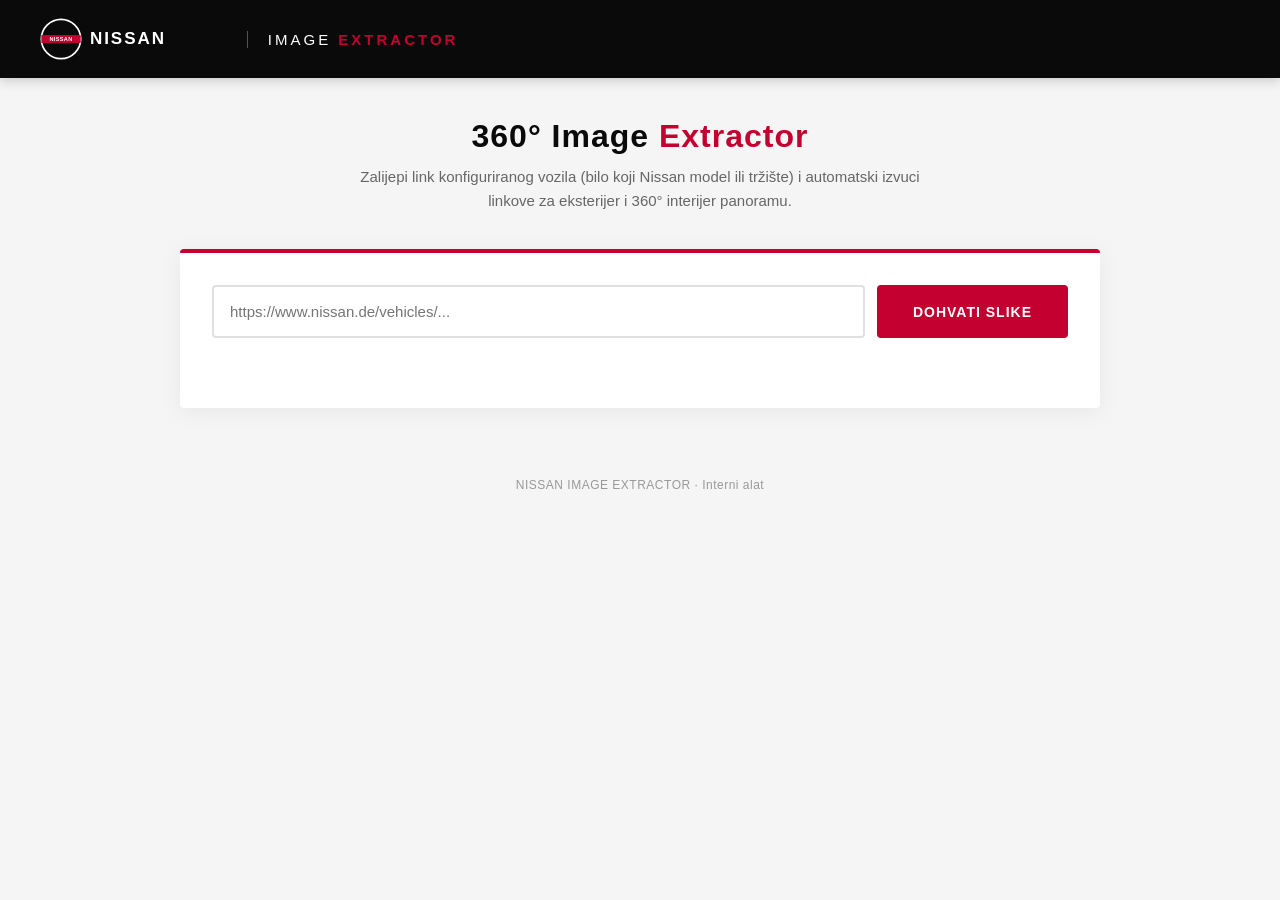
==== frontend/index.html @ ac9a98be "Update index.html" ====
<!DOCTYPE html>
<html lang="hr">
<head>
  <meta charset="UTF-8">
  <meta name="viewport" content="width=device-width, initial-scale=1.0">
  <title>Nissan Image Extractor</title>
  <style>
    :root {
      --nissan-red: #c3002f;
      --nissan-red-dark: #a00026;
      --nissan-black: #0a0a0a;
      --nissan-gray: #1a1a1a;
      --light-gray: #f5f5f5;
      --border-gray: #e0e0e0;
    }

    * {
      box-sizing: border-box;
      margin: 0;
      padding: 0;
      font-family: 'Helvetica Neue', Arial, sans-serif;
    }

    body {
      background: var(--light-gray);
      color: var(--nissan-black);
      min-height: 100vh;
    }

    /* HEADER */
    .header {
      background: var(--nissan-black);
      padding: 18px 40px;
      display: flex;
      align-items: center;
      justify-content: space-between;
      box-shadow: 0 2px 12px rgba(0, 0, 0, 0.2);
    }

    .header-left {
      display: flex;
      align-items: center;
      gap: 20px;
    }

    .logo {
      height: 42px;
      width: auto;
    }

    .header-title {
      color: #fff;
      font-size: 15px;
      font-weight: 300;
      letter-spacing: 3px;
      text-transform: uppercase;
      border-left: 1px solid rgba(255, 255, 255, 0.3);
      padding-left: 20px;
    }

    .header-title span {
      color: var(--nissan-red);
      font-weight: 600;
    }

    /* MAIN */
    .main {
      max-width: 960px;
      margin: 40px auto;
      padding: 0 20px;
    }

    .hero {
      text-align: center;
      margin-bottom: 36px;
    }

    .hero h1 {
      font-size: 32px;
      font-weight: 700;
      letter-spacing: 1px;
      margin-bottom: 10px;
    }

    .hero h1 .accent {
      color: var(--nissan-red);
    }

    .hero p {
      color: #666;
      font-size: 15px;
      max-width: 600px;
      margin: 0 auto;
      line-height: 1.6;
    }

    /* INPUT CARD */
    .card {
      background: #fff;
      border-radius: 4px;
      padding: 32px;
      box-shadow: 0 4px 24px rgba(0, 0, 0, 0.06);
      border-top: 4px solid var(--nissan-red);
    }

    .input-row {
      display: flex;
      gap: 12px;
      flex-wrap: wrap;
    }

    input {
      flex: 1;
      min-width: 260px;
      padding: 16px;
      font-size: 15px;
      border: 2px solid var(--border-gray);
      border-radius: 4px;
      transition: border-color 0.2s;
    }

    input:focus {
      outline: none;
      border-color: var(--nissan-red);
    }

    .btn {
      background: var(--nissan-red);
      color: #fff;
      border: none;
      padding: 16px 36px;
      font-size: 14px;
      font-weight: 600;
      letter-spacing: 1px;
      text-transform: uppercase;
      border-radius: 4px;
      cursor: pointer;
      transition: background 0.2s;
      white-space: nowrap;
    }

    .btn:hover {
      background: var(--nissan-red-dark);
    }

    .btn:disabled {
      background: #999;
      cursor: not-allowed;
    }

    .status {
      margin-top: 18px;
      font-size: 14px;
      color: #666;
      min-height: 20px;
    }

    .status.error {
      color: var(--nissan-red);
      font-weight: 600;
    }

    .status.success {
      color: #2e7d32;
      font-weight: 600;
    }

    .spinner {
      display: inline-block;
      width: 14px;
      height: 14px;
      border: 2px solid #ddd;
      border-top-color: var(--nissan-red);
      border-radius: 50%;
      animation: spin 0.8s linear infinite;
      margin-right: 8px;
      vertical-align: middle;
    }

    @keyframes spin {
      to { transform: rotate(360deg); }
    }

    /* RESULTS */
    .results {
      margin-top: 32px;
    }

    .section {
      background: #fff;
      border-radius: 4px;
      margin-bottom: 20px;
      overflow: hidden;
      box-shadow: 0 2px 12px rgba(0, 0, 0, 0.05);
    }

    .section-header {
      background: var(--nissan-gray);
      color: #fff;
      padding: 16px 20px;
      display: flex;
      align-items: center;
      justify-content: space-between;
    }

    .section-header h3 {
      font-size: 15px;
      font-weight: 600;
      letter-spacing: 0.5px;
      display: flex;
      align-items: center;
      gap: 10px;
    }

    .badge {
      background: var(--nissan-red);
      color: #fff;
      font-size: 12px;
      padding: 3px 10px;
      border-radius: 12px;
      font-weight: 700;
    }

    .copy-all {
      background: rgba(255, 255, 255, 0.15);
      color: #fff;
      border: 1px solid rgba(255, 255, 255, 0.3);
      padding: 8px 16px;
      font-size: 12px;
      border-radius: 4px;
      cursor: pointer;
      font-weight: 600;
      transition: background 0.2s;
    }

    .copy-all:hover {
      background: rgba(255, 255, 255, 0.25);
    }

    .section-body {
      padding: 8px 20px 20px;
    }

    .img-item {
      display: flex;
      align-items: center;
      justify-content: space-between;
      padding: 14px 0;
      border-bottom: 1px solid var(--border-gray);
      gap: 12px;
    }

    .img-item:last-child {
      border-bottom: none;
    }

    .img-link {
      color: #0066cc;
      text-decoration: none;
      font-size: 13px;
      word-break: break-all;
      flex: 1;
      font-family: 'Courier New', monospace;
    }

    .img-link:hover {
      text-decoration: underline;
    }

    .btn-group {
      display: flex;
      gap: 8px;
      flex-shrink: 0;
    }

    .mini-btn {
      background: var(--nissan-black);
      color: #fff;
      border: none;
      padding: 8px 16px;
      font-size: 12px;
      border-radius: 4px;
      cursor: pointer;
      font-weight: 600;
      transition: background 0.2s;
      white-space: nowrap;
    }

    .mini-btn:hover {
      background: var(--nissan-red);
    }

    .empty {
      color: #999;
      font-style: italic;
      padding: 16px 0;
      font-size: 14px;
    }

    /* FOOTER */
    .footer {
      text-align: center;
      padding: 30px 20px;
      color: #999;
      font-size: 12px;
      letter-spacing: 0.5px;
    }

    @media (max-width: 600px) {
      .header { padding: 14px 20px; }
      .header-title { font-size: 12px; letter-spacing: 1px; padding-left: 12px; }
      .hero h1 { font-size: 24px; }
      .img-item { flex-direction: column; align-items: stretch; }
      .btn-group { justify-content: flex-end; }
    }
  </style>
</head>
<body>
  <!-- HEADER -->
  <header class="header">
    <div class="header-left">
      <svg class="logo" viewBox="0 0 240 64" xmlns="http://www.w3.org/2000/svg">
        <!-- Nissan krug -->
        <circle cx="32" cy="32" r="30" fill="none" stroke="#ffffff" stroke-width="2.5"/>
        <!-- Horizontalna traka kroz krug -->
        <rect x="2" y="26" width="60" height="12" fill="#c3002f"/>
        <text x="32" y="35" font-size="8.5" fill="#ffffff" text-anchor="middle"
          font-weight="700" font-family="Arial, sans-serif" letter-spacing="0.5">NISSAN</text>
        <!-- Tekst pored -->
        <text x="76" y="40" font-size="26" fill="#ffffff" font-weight="700"
          letter-spacing="3" font-family="Arial, sans-serif">NISSAN</text>
      </svg>
      >
      <span class="header-title">Image <span>Extractor</span></span>
    </div>
  </header>

  <!-- MAIN -->
  <div class="main">
    <div class="hero">
      <h1>360° Image <span class="accent">Extractor</span></h1>
      <p>
        Zalijepi link konfiguriranog vozila (bilo koji Nissan model ili tržište)
        i automatski izvuci linkove za eksterijer i 360° interijer panoramu.
      </p>
    </div>

    <div class="card">
      <div class="input-row">
        <input
          id="urlInput"
          type="text"
          placeholder="https://www.nissan.de/vehicles/..."
        >
        <button class="btn" id="scrapeBtn" onclick="scrape()">Dohvati slike</button>
      </div>
      <div class="status" id="status"></div>
    </div>

    <div class="results" id="results"></div>
  </div>

  <!-- FOOTER -->
  <footer class="footer">
    NISSAN IMAGE EXTRACTOR &middot; Interni alat
  </footer>

  <script>
    async function scrape() {
      const url = document.getElementById('urlInput').value.trim();
      const btn = document.getElementById('scrapeBtn');
      const status = document.getElementById('status');
      const results = document.getElementById('results');

      if (!url) {
        status.className = 'status error';
        status.textContent = '⚠️ Molim unesi link!';
        return;
      }

      btn.disabled = true;
      status.className = 'status';
      status.innerHTML = '<span class="spinner"></span> Učitavam stranicu i tražim slike... (20-40s)';
      results.innerHTML = '';

      try {
        const res = await fetch('/scrape', {
          method: 'POST',
          headers: { 'Content-Type': 'application/json' },
          body: JSON.stringify({ url })
        });

        const text = await res.text();
        if (!text) {
          throw new Error('Server nije vratio odgovor (moguć restart zbog memorije). Pokušaj ponovno za nekoliko sekundi.');
        }

        let json;
        try {
          json = JSON.parse(text);
        } catch (parseErr) {
          throw new Error('Neispravan odgovor servera. Pokušaj ponovno.');
        }

        if (!json.success) {
          throw new Error(json.error || 'Nepoznata greška na serveru.');
        }

        render(json.data);
        status.className = 'status success';
        status.textContent = '✅ Pronađeno ukupno ' + json.data.total + ' izvornih slika.';
      } catch (e) {
        status.className = 'status error';
        status.textContent = '❌ Greška: ' + e.message;
      } finally {
        btn.disabled = false;
      }
    }

    function render(data) {
      const results = document.getElementById('results');
      results.innerHTML = '';
      renderSection('🚙 Eksterijer 360°', data.exterior_360);
      renderSection('🛋️ Interijer (360° Panorama)', data.interior_pannellum);
      renderSection('🖼️ Ostale slike', data.other_images);

      const noMain =
        (!data.exterior_360 || data.exterior_360.length === 0) &&
        (!data.interior_pannellum || data.interior_pannellum.length === 0);

      if (noMain) {
        const div = document.createElement('div');
        div.className = 'section';
        div.innerHTML =
          '<div class="section-body"><p class="empty">' +
          'Nisu pronađene glavne slike vozila. Provjeri link ili pokušaj ponovno.' +
          '</p></div>';
        results.appendChild(div);
      }
    }

    function renderSection(title, links) {
      const results = document.getElementById('results');
      const count = links ? links.length : 0;

      const section = document.createElement('div');
      section.className = 'section';

      const header = document.createElement('div');
      header.className = 'section-header';
      header.innerHTML =
        '<h3>' + title + ' <span class="badge">' + count + '</span></h3>';

      if (count > 0) {
        const copyAllBtn = document.createElement('button');
        copyAllBtn.className = 'copy-all';
        copyAllBtn.textContent = '📋 Kopiraj sve';
        copyAllBtn.onclick = function () { copyAll(links); };
        header.appendChild(copyAllBtn);
      }

      section.appendChild(header);

      const body = document.createElement('div');
      body.className = 'section-body';

      if (count === 0) {
        body.innerHTML = '<p class="empty">Nema rezultata u ovoj kategoriji.</p>';
        section.appendChild(body);
        results.appendChild(section);
        return;
      }

      links.forEach(function (link) {
        const item = document.createElement('div');
        item.className = 'img-item';

        const a = document.createElement('a');
        a.href = link;
        a.target = '_blank';
        a.className = 'img-link';
        a.textContent = link;

        const group = document.createElement('div');
        group.className = 'btn-group';

        const copyBtn = document.createElement('button');
        copyBtn.className = 'mini-btn';
        copyBtn.textContent = 'Kopiraj';
        copyBtn.onclick = function () { copyOne(link, copyBtn); };

        const openBtn = document.createElement('button');
        openBtn.className = 'mini-btn';
        openBtn.textContent = 'Otvori';
        openBtn.onclick = function () { window.open(link, '_blank'); };

        group.appendChild(copyBtn);
        group.appendChild(openBtn);

        item.appendChild(a);
        item.appendChild(group);
        body.appendChild(item);
      });

      section.appendChild(body);
      results.appendChild(section);
    }

    function copyOne(text, btn) {
      navigator.clipboard.writeText(text).then(function () {
        const original = btn.textContent;
        btn.textContent = '✓ Kopirano';
        setTimeout(function () { btn.textContent = original; }, 1500);
      });
    }

    function copyAll(arr) {
      navigator.clipboard.writeText(arr.join('\n')).then(function () {
        alert('Kopirano ' + arr.length + ' linkova!');
      });
    }

    document.getElementById('urlInput').addEventListener('keypress', function (e) {
      if (e.key === 'Enter') { scrape(); }
    });
  </script>
</body>
</html>
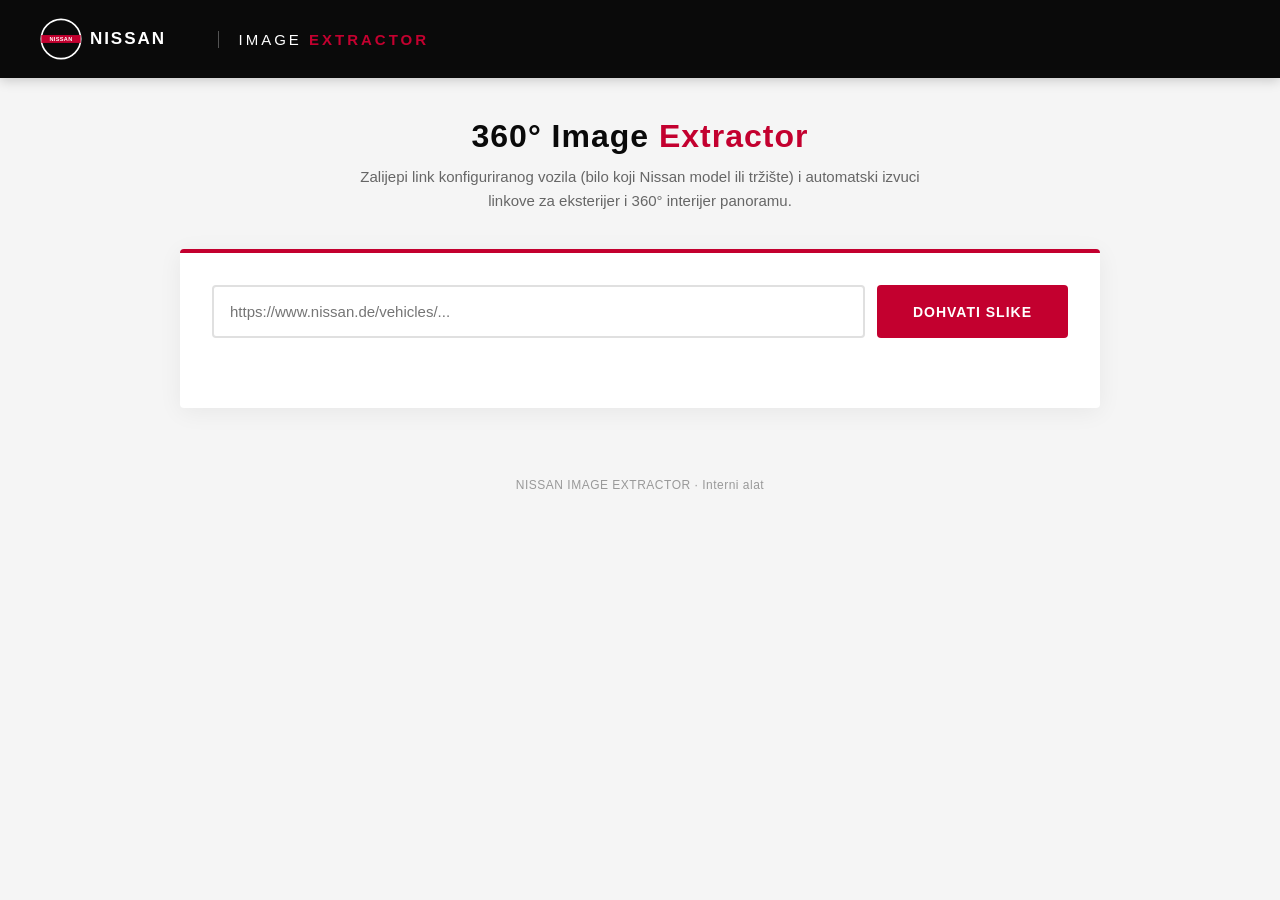
==== commit ee747dcc: "Update index.html" ====
--- a/frontend/index.html
+++ b/frontend/index.html
@@ -13,345 +13,84 @@
       --light-gray: #f5f5f5;
       --border-gray: #e0e0e0;
     }
-
-    * {
-      box-sizing: border-box;
-      margin: 0;
-      padding: 0;
-      font-family: 'Helvetica Neue', Arial, sans-serif;
-    }
-
-    body {
-      background: var(--light-gray);
-      color: var(--nissan-black);
-      min-height: 100vh;
-    }
-
-    /* HEADER */
-    .header {
-      background: var(--nissan-black);
-      padding: 18px 40px;
-      display: flex;
-      align-items: center;
-      justify-content: space-between;
-      box-shadow: 0 2px 12px rgba(0, 0, 0, 0.2);
-    }
-
-    .header-left {
-      display: flex;
-      align-items: center;
-      gap: 20px;
-    }
-
-    .logo {
-      height: 42px;
-      width: auto;
-    }
-
-    .header-title {
-      color: #fff;
-      font-size: 15px;
-      font-weight: 300;
-      letter-spacing: 3px;
-      text-transform: uppercase;
-      border-left: 1px solid rgba(255, 255, 255, 0.3);
-      padding-left: 20px;
-    }
-
-    .header-title span {
-      color: var(--nissan-red);
-      font-weight: 600;
-    }
-
-    /* MAIN */
-    .main {
-      max-width: 960px;
-      margin: 40px auto;
-      padding: 0 20px;
-    }
-
-    .hero {
-      text-align: center;
-      margin-bottom: 36px;
-    }
-
-    .hero h1 {
-      font-size: 32px;
-      font-weight: 700;
-      letter-spacing: 1px;
-      margin-bottom: 10px;
-    }
-
-    .hero h1 .accent {
-      color: var(--nissan-red);
-    }
-
-    .hero p {
-      color: #666;
-      font-size: 15px;
-      max-width: 600px;
-      margin: 0 auto;
-      line-height: 1.6;
-    }
-
-    /* INPUT CARD */
-    .card {
-      background: #fff;
-      border-radius: 4px;
-      padding: 32px;
-      box-shadow: 0 4px 24px rgba(0, 0, 0, 0.06);
-      border-top: 4px solid var(--nissan-red);
-    }
-
-    .input-row {
-      display: flex;
-      gap: 12px;
-      flex-wrap: wrap;
-    }
-
-    input {
-      flex: 1;
-      min-width: 260px;
-      padding: 16px;
-      font-size: 15px;
-      border: 2px solid var(--border-gray);
-      border-radius: 4px;
-      transition: border-color 0.2s;
-    }
-
-    input:focus {
-      outline: none;
-      border-color: var(--nissan-red);
-    }
-
-    .btn {
-      background: var(--nissan-red);
-      color: #fff;
-      border: none;
-      padding: 16px 36px;
-      font-size: 14px;
-      font-weight: 600;
-      letter-spacing: 1px;
-      text-transform: uppercase;
-      border-radius: 4px;
-      cursor: pointer;
-      transition: background 0.2s;
-      white-space: nowrap;
-    }
-
-    .btn:hover {
-      background: var(--nissan-red-dark);
-    }
-
-    .btn:disabled {
-      background: #999;
-      cursor: not-allowed;
-    }
-
-    .status {
-      margin-top: 18px;
-      font-size: 14px;
-      color: #666;
-      min-height: 20px;
-    }
-
-    .status.error {
-      color: var(--nissan-red);
-      font-weight: 600;
-    }
-
-    .status.success {
-      color: #2e7d32;
-      font-weight: 600;
-    }
-
-    .spinner {
-      display: inline-block;
-      width: 14px;
-      height: 14px;
-      border: 2px solid #ddd;
-      border-top-color: var(--nissan-red);
-      border-radius: 50%;
-      animation: spin 0.8s linear infinite;
-      margin-right: 8px;
-      vertical-align: middle;
-    }
-
-    @keyframes spin {
-      to { transform: rotate(360deg); }
-    }
-
-    /* RESULTS */
-    .results {
-      margin-top: 32px;
-    }
-
-    .section {
-      background: #fff;
-      border-radius: 4px;
-      margin-bottom: 20px;
-      overflow: hidden;
-      box-shadow: 0 2px 12px rgba(0, 0, 0, 0.05);
-    }
-
-    .section-header {
-      background: var(--nissan-gray);
-      color: #fff;
-      padding: 16px 20px;
-      display: flex;
-      align-items: center;
-      justify-content: space-between;
-    }
-
-    .section-header h3 {
-      font-size: 15px;
-      font-weight: 600;
-      letter-spacing: 0.5px;
-      display: flex;
-      align-items: center;
-      gap: 10px;
-    }
-
-    .badge {
-      background: var(--nissan-red);
-      color: #fff;
-      font-size: 12px;
-      padding: 3px 10px;
-      border-radius: 12px;
-      font-weight: 700;
-    }
-
-    .copy-all {
-      background: rgba(255, 255, 255, 0.15);
-      color: #fff;
-      border: 1px solid rgba(255, 255, 255, 0.3);
-      padding: 8px 16px;
-      font-size: 12px;
-      border-radius: 4px;
-      cursor: pointer;
-      font-weight: 600;
-      transition: background 0.2s;
-    }
-
-    .copy-all:hover {
-      background: rgba(255, 255, 255, 0.25);
-    }
-
-    .section-body {
-      padding: 8px 20px 20px;
-    }
-
-    .img-item {
-      display: flex;
-      align-items: center;
-      justify-content: space-between;
-      padding: 14px 0;
-      border-bottom: 1px solid var(--border-gray);
-      gap: 12px;
-    }
-
-    .img-item:last-child {
-      border-bottom: none;
-    }
-
-    .img-link {
-      color: #0066cc;
-      text-decoration: none;
-      font-size: 13px;
-      word-break: break-all;
-      flex: 1;
-      font-family: 'Courier New', monospace;
-    }
-
-    .img-link:hover {
-      text-decoration: underline;
-    }
-
-    .btn-group {
-      display: flex;
-      gap: 8px;
-      flex-shrink: 0;
-    }
-
-    .mini-btn {
-      background: var(--nissan-black);
-      color: #fff;
-      border: none;
-      padding: 8px 16px;
-      font-size: 12px;
-      border-radius: 4px;
-      cursor: pointer;
-      font-weight: 600;
-      transition: background 0.2s;
-      white-space: nowrap;
-    }
-
-    .mini-btn:hover {
-      background: var(--nissan-red);
-    }
-
-    .empty {
-      color: #999;
-      font-style: italic;
-      padding: 16px 0;
-      font-size: 14px;
-    }
-
-    /* FOOTER */
-    .footer {
-      text-align: center;
-      padding: 30px 20px;
-      color: #999;
-      font-size: 12px;
-      letter-spacing: 0.5px;
-    }
-
+    * { box-sizing: border-box; margin: 0; padding: 0; font-family: 'Helvetica Neue', Arial, sans-serif; }
+    body { background: var(--light-gray); color: var(--nissan-black); min-height: 100vh; }
+    .header { background: var(--nissan-black); padding: 18px 40px; display: flex; align-items: center; justify-content: space-between; box-shadow: 0 2px 12px rgba(0,0,0,0.2); }
+    .header-left { display: flex; align-items: center; gap: 20px; }
+    .logo { height: 42px; width: auto; }
+    .header-title { color: #fff; font-size: 15px; font-weight: 300; letter-spacing: 3px; text-transform: uppercase; border-left: 1px solid rgba(255,255,255,0.3); padding-left: 20px; }
+    .header-title span { color: var(--nissan-red); font-weight: 600; }
+    .main { max-width: 960px; margin: 40px auto; padding: 0 20px; }
+    .hero { text-align: center; margin-bottom: 36px; }
+    .hero h1 { font-size: 32px; font-weight: 700; letter-spacing: 1px; margin-bottom: 10px; }
+    .hero h1 .accent { color: var(--nissan-red); }
+    .hero p { color: #666; font-size: 15px; max-width: 600px; margin: 0 auto; line-height: 1.6; }
+    .card { background: #fff; border-radius: 4px; padding: 32px; box-shadow: 0 4px 24px rgba(0,0,0,0.06); border-top: 4px solid var(--nissan-red); }
+    .input-row { display: flex; gap: 12px; flex-wrap: wrap; }
+    input { flex: 1; min-width: 260px; padding: 16px; font-size: 15px; border: 2px solid var(--border-gray); border-radius: 4px; transition: border-color 0.2s; }
+    input:focus { outline: none; border-color: var(--nissan-red); }
+    .btn { background: var(--nissan-red); color: #fff; border: none; padding: 16px 36px; font-size: 14px; font-weight: 600; letter-spacing: 1px; text-transform: uppercase; border-radius: 4px; cursor: pointer; transition: background 0.2s; white-space: nowrap; }
+    .btn:hover { background: var(--nissan-red-dark); }
+    .btn:disabled { background: #999; cursor: not-allowed; }
+    .status { margin-top: 18px; font-size: 14px; color: #666; min-height: 20px; }
+    .status.error { color: var(--nissan-red); font-weight: 600; }
+    .status.success { color: #2e7d32; font-weight: 600; }
+    .spinner { display: inline-block; width: 14px; height: 14px; border: 2px solid #ddd; border-top-color: var(--nissan-red); border-radius: 50%; animation: spin 0.8s linear infinite; margin-right: 8px; vertical-align: middle; }
+    @keyframes spin { to { transform: rotate(360deg); } }
+    .results { margin-top: 32px; }
+    .section { background: #fff; border-radius: 4px; margin-bottom: 20px; overflow: hidden; box-shadow: 0 2px 12px rgba(0,0,0,0.05); }
+    .section-header { background: var(--nissan-gray); color: #fff; padding: 16px 20px; display: flex; align-items: center; justify-content: space-between; }
+    .section-header h3 { font-size: 15px; font-weight: 600; letter-spacing: 0.5px; display: flex; align-items: center; gap: 10px; }
+    .badge { background: var(--nissan-red); color: #fff; font-size: 12px; padding: 3px 10px; border-radius: 12px; font-weight: 700; }
+    .copy-all { background: rgba(255,255,255,0.15); color: #fff; border: 1px solid rgba(255,255,255,0.3); padding: 8px 16px; font-size: 12px; border-radius: 4px; cursor: pointer; font-weight: 600; transition: background 0.2s; }
+    .copy-all:hover { background: rgba(255,255,255,0.25); }
+    .section-body { padding: 8px 20px 20px; }
+    .img-item { display: flex; align-items: center; justify-content: space-between; padding: 14px 0; border-bottom: 1px solid var(--border-gray); gap: 12px; }
+    .img-item:last-child { border-bottom: none; }
+    .img-link { color: #0066cc; text-decoration: none; font-size: 13px; word-break: break-all; flex: 1; font-family: 'Courier New', monospace; }
+    .img-link:hover { text-decoration: underline; }
+    .btn-group { display: flex; gap: 8px; flex-shrink: 0; }
+    .mini-btn { background: var(--nissan-black); color: #fff; border: none; padding: 8px 16px; font-size: 12px; border-radius: 4px; cursor: pointer; font-weight: 600; transition: background 0.2s; white-space: nowrap; }
+    .mini-btn:hover { background: var(--nissan-red); }
+    .empty { color: #999; font-style: italic; padding: 16px 0; font-size: 14px; }
+    .info-table { width: 100%; border-collapse: collapse; }
+    .info-table tr { border-bottom: 1px solid var(--border-gray); }
+    .info-table tr:last-child { border-bottom: none; }
+    .info-label { padding: 12px 16px 12px 0; font-weight: 600; color: #666; font-size: 13px; text-transform: uppercase; letter-spacing: 0.5px; width: 180px; vertical-align: top; }
+    .info-value { padding: 12px 0; color: var(--nissan-black); font-size: 15px; }
+    .footer { text-align: center; padding: 30px 20px; color: #999; font-size: 12px; letter-spacing: 0.5px; }
     @media (max-width: 600px) {
       .header { padding: 14px 20px; }
       .header-title { font-size: 12px; letter-spacing: 1px; padding-left: 12px; }
       .hero h1 { font-size: 24px; }
       .img-item { flex-direction: column; align-items: stretch; }
       .btn-group { justify-content: flex-end; }
+      .info-label { width: auto; }
     }
   </style>
 </head>
 <body>
-  <!-- HEADER -->
   <header class="header">
     <div class="header-left">
       <svg class="logo" viewBox="0 0 240 64" xmlns="http://www.w3.org/2000/svg">
-        <!-- Nissan krug -->
         <circle cx="32" cy="32" r="30" fill="none" stroke="#ffffff" stroke-width="2.5"/>
-        <!-- Horizontalna traka kroz krug -->
         <rect x="2" y="26" width="60" height="12" fill="#c3002f"/>
-        <text x="32" y="35" font-size="8.5" fill="#ffffff" text-anchor="middle"
-          font-weight="700" font-family="Arial, sans-serif" letter-spacing="0.5">NISSAN</text>
-        <!-- Tekst pored -->
-        <text x="76" y="40" font-size="26" fill="#ffffff" font-weight="700"
-          letter-spacing="3" font-family="Arial, sans-serif">NISSAN</text>
+        <text x="32" y="35" font-size="8.5" fill="#ffffff" text-anchor="middle" font-weight="700" font-family="Arial, sans-serif" letter-spacing="0.5">NISSAN</text>
+        <text x="76" y="40" font-size="26" fill="#ffffff" font-weight="700" letter-spacing="3" font-family="Arial, sans-serif">NISSAN</text>
       </svg>
-      >
       <span class="header-title">Image <span>Extractor</span></span>
     </div>
   </header>
 
-  <!-- MAIN -->
   <div class="main">
     <div class="hero">
       <h1>360° Image <span class="accent">Extractor</span></h1>
-      <p>
-        Zalijepi link konfiguriranog vozila (bilo koji Nissan model ili tržište)
-        i automatski izvuci linkove za eksterijer i 360° interijer panoramu.
-      </p>
+      <p>Zalijepi link konfiguriranog vozila (bilo koji Nissan model ili tržište) i automatski izvuci linkove za eksterijer i 360° interijer panoramu.</p>
     </div>
 
     <div class="card">
       <div class="input-row">
-        <input
-          id="urlInput"
-          type="text"
-          placeholder="https://www.nissan.de/vehicles/..."
-        >
+        <input id="urlInput" type="text" placeholder="https://www.nissan.de/vehicles/...">
         <button class="btn" id="scrapeBtn" onclick="scrape()">Dohvati slike</button>
       </div>
       <div class="status" id="status"></div>
@@ -360,10 +99,7 @@
     <div class="results" id="results"></div>
   </div>
 
-  <!-- FOOTER -->
-  <footer class="footer">
-    NISSAN IMAGE EXTRACTOR &middot; Interni alat
-  </footer>
+  <footer class="footer">NISSAN IMAGE EXTRACTOR &middot; Interni alat</footer>
 
   <script>
     async function scrape() {
@@ -420,6 +156,11 @@
     function render(data) {
       const results = document.getElementById('results');
       results.innerHTML = '';
+
+      if (data.vehicle_info) {
+        renderInfoCard(data.vehicle_info, data.codes);
+      }
+
       renderSection('🚙 Eksterijer 360°', data.exterior_360);
       renderSection('🛋️ Interijer (360° Panorama)', data.interior_pannellum);
       renderSection('🖼️ Ostale slike', data.other_images);
@@ -431,12 +172,42 @@
       if (noMain) {
         const div = document.createElement('div');
         div.className = 'section';
-        div.innerHTML =
-          '<div class="section-body"><p class="empty">' +
-          'Nisu pronađene glavne slike vozila. Provjeri link ili pokušaj ponovno.' +
-          '</p></div>';
+        div.innerHTML = '<div class="section-body"><p class="empty">Nisu pronađene glavne slike vozila. Provjeri link ili pokušaj ponovno.</p></div>';
         results.appendChild(div);
       }
+    }
+
+    function renderInfoCard(info, codes) {
+      const results = document.getElementById('results');
+      const card = document.createElement('div');
+      card.className = 'section';
+
+      let rows = '';
+      if (info.model) rows += infoRow('Model', info.model);
+      if (info.grade) rows += infoRow('Verzija', info.grade);
+      if (info.color) {
+        const tone = info.is_dual_tone ? ' (dvobojna 🎨)' : ' (jednobojna)';
+        rows += infoRow('Boja', info.color + tone);
+      }
+      if (info.interior) rows += infoRow('Interijer', info.interior);
+      if (info.price) rows += infoRow('Cijena', info.price);
+
+      if (codes) {
+        if (codes.vehicle_code) rows += infoRow('Šifra vozila', codes.vehicle_code);
+        if (codes.paint_code) rows += infoRow('Šifra boje', codes.paint_code);
+        if (codes.fabric_code) rows += infoRow('Šifra interijera', codes.fabric_code);
+      }
+
+      if (!rows) return;
+
+      card.innerHTML =
+        '<div class="section-header"><h3>📋 Konfiguracija vozila</h3></div>' +
+        '<div class="section-body"><table class="info-table">' + rows + '</table></div>';
+      results.appendChild(card);
+    }
+
+    function infoRow(label, value) {
+      return '<tr><td class="info-label">' + label + '</td><td class="info-value">' + value + '</td></tr>';
     }
 
     function renderSection(title, links) {
@@ -448,8 +219,7 @@
 
       const header = document.createElement('div');
       header.className = 'section-header';
-      header.innerHTML =
-        '<h3>' + title + ' <span class="badge">' + count + '</span></h3>';
+      header.innerHTML = '<h3>' + title + ' <span class="badge">' + count + '</span></h3>';
 
       if (count > 0) {
         const copyAllBtn = document.createElement('button');
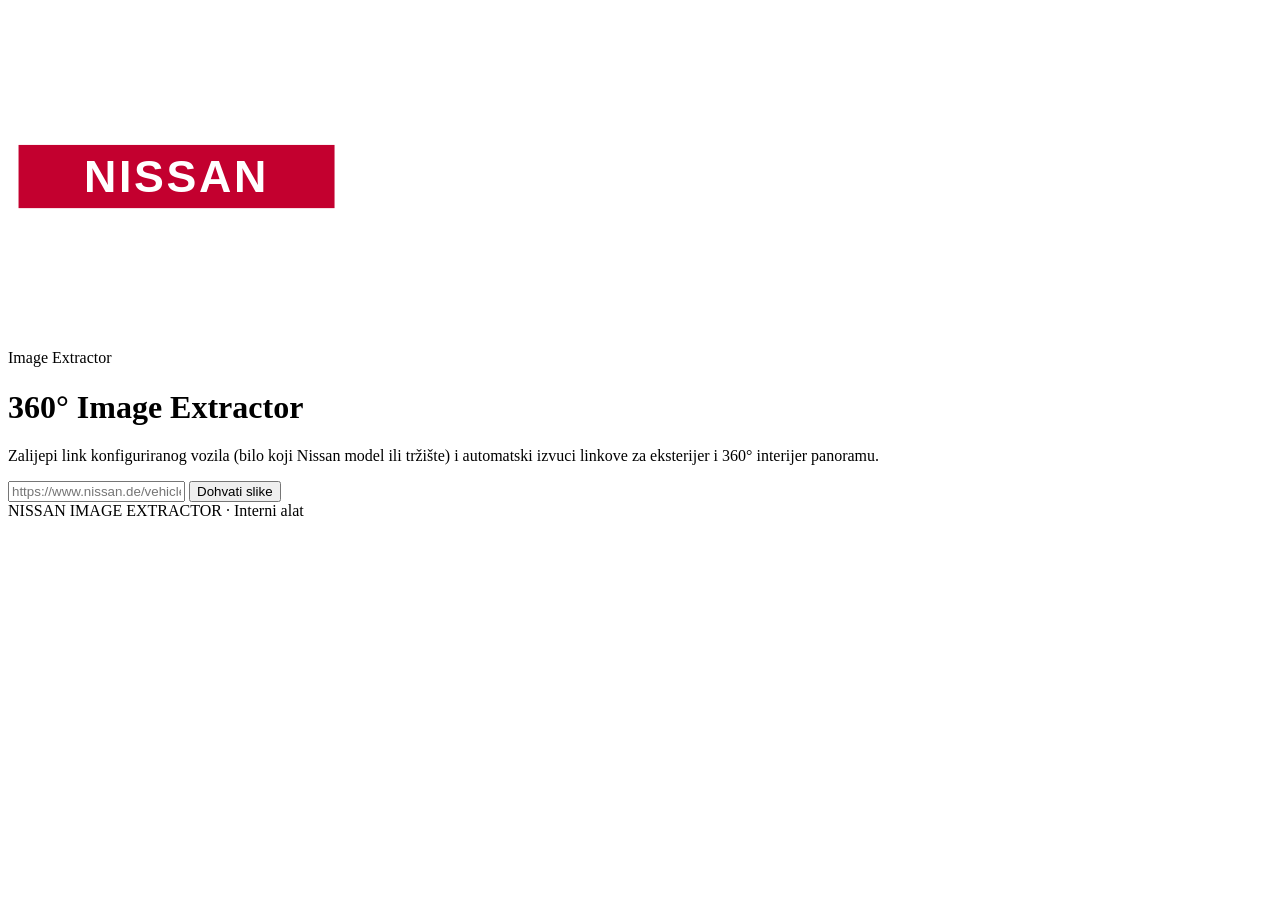
==== commit 7acf6544: "Update index.html" ====
--- a/frontend/index.html
+++ b/frontend/index.html
@@ -4,70 +4,7 @@
   <meta charset="UTF-8">
   <meta name="viewport" content="width=device-width, initial-scale=1.0">
   <title>Nissan Image Extractor</title>
-  <style>
-    :root {
-      --nissan-red: #c3002f;
-      --nissan-red-dark: #a00026;
-      --nissan-black: #0a0a0a;
-      --nissan-gray: #1a1a1a;
-      --light-gray: #f5f5f5;
-      --border-gray: #e0e0e0;
-    }
-    * { box-sizing: border-box; margin: 0; padding: 0; font-family: 'Helvetica Neue', Arial, sans-serif; }
-    body { background: var(--light-gray); color: var(--nissan-black); min-height: 100vh; }
-    .header { background: var(--nissan-black); padding: 18px 40px; display: flex; align-items: center; justify-content: space-between; box-shadow: 0 2px 12px rgba(0,0,0,0.2); }
-    .header-left { display: flex; align-items: center; gap: 20px; }
-    .logo { height: 42px; width: auto; }
-    .header-title { color: #fff; font-size: 15px; font-weight: 300; letter-spacing: 3px; text-transform: uppercase; border-left: 1px solid rgba(255,255,255,0.3); padding-left: 20px; }
-    .header-title span { color: var(--nissan-red); font-weight: 600; }
-    .main { max-width: 960px; margin: 40px auto; padding: 0 20px; }
-    .hero { text-align: center; margin-bottom: 36px; }
-    .hero h1 { font-size: 32px; font-weight: 700; letter-spacing: 1px; margin-bottom: 10px; }
-    .hero h1 .accent { color: var(--nissan-red); }
-    .hero p { color: #666; font-size: 15px; max-width: 600px; margin: 0 auto; line-height: 1.6; }
-    .card { background: #fff; border-radius: 4px; padding: 32px; box-shadow: 0 4px 24px rgba(0,0,0,0.06); border-top: 4px solid var(--nissan-red); }
-    .input-row { display: flex; gap: 12px; flex-wrap: wrap; }
-    input { flex: 1; min-width: 260px; padding: 16px; font-size: 15px; border: 2px solid var(--border-gray); border-radius: 4px; transition: border-color 0.2s; }
-    input:focus { outline: none; border-color: var(--nissan-red); }
-    .btn { background: var(--nissan-red); color: #fff; border: none; padding: 16px 36px; font-size: 14px; font-weight: 600; letter-spacing: 1px; text-transform: uppercase; border-radius: 4px; cursor: pointer; transition: background 0.2s; white-space: nowrap; }
-    .btn:hover { background: var(--nissan-red-dark); }
-    .btn:disabled { background: #999; cursor: not-allowed; }
-    .status { margin-top: 18px; font-size: 14px; color: #666; min-height: 20px; }
-    .status.error { color: var(--nissan-red); font-weight: 600; }
-    .status.success { color: #2e7d32; font-weight: 600; }
-    .spinner { display: inline-block; width: 14px; height: 14px; border: 2px solid #ddd; border-top-color: var(--nissan-red); border-radius: 50%; animation: spin 0.8s linear infinite; margin-right: 8px; vertical-align: middle; }
-    @keyframes spin { to { transform: rotate(360deg); } }
-    .results { margin-top: 32px; }
-    .section { background: #fff; border-radius: 4px; margin-bottom: 20px; overflow: hidden; box-shadow: 0 2px 12px rgba(0,0,0,0.05); }
-    .section-header { background: var(--nissan-gray); color: #fff; padding: 16px 20px; display: flex; align-items: center; justify-content: space-between; }
-    .section-header h3 { font-size: 15px; font-weight: 600; letter-spacing: 0.5px; display: flex; align-items: center; gap: 10px; }
-    .badge { background: var(--nissan-red); color: #fff; font-size: 12px; padding: 3px 10px; border-radius: 12px; font-weight: 700; }
-    .copy-all { background: rgba(255,255,255,0.15); color: #fff; border: 1px solid rgba(255,255,255,0.3); padding: 8px 16px; font-size: 12px; border-radius: 4px; cursor: pointer; font-weight: 600; transition: background 0.2s; }
-    .copy-all:hover { background: rgba(255,255,255,0.25); }
-    .section-body { padding: 8px 20px 20px; }
-    .img-item { display: flex; align-items: center; justify-content: space-between; padding: 14px 0; border-bottom: 1px solid var(--border-gray); gap: 12px; }
-    .img-item:last-child { border-bottom: none; }
-    .img-link { color: #0066cc; text-decoration: none; font-size: 13px; word-break: break-all; flex: 1; font-family: 'Courier New', monospace; }
-    .img-link:hover { text-decoration: underline; }
-    .btn-group { display: flex; gap: 8px; flex-shrink: 0; }
-    .mini-btn { background: var(--nissan-black); color: #fff; border: none; padding: 8px 16px; font-size: 12px; border-radius: 4px; cursor: pointer; font-weight: 600; transition: background 0.2s; white-space: nowrap; }
-    .mini-btn:hover { background: var(--nissan-red); }
-    .empty { color: #999; font-style: italic; padding: 16px 0; font-size: 14px; }
-    .info-table { width: 100%; border-collapse: collapse; }
-    .info-table tr { border-bottom: 1px solid var(--border-gray); }
-    .info-table tr:last-child { border-bottom: none; }
-    .info-label { padding: 12px 16px 12px 0; font-weight: 600; color: #666; font-size: 13px; text-transform: uppercase; letter-spacing: 0.5px; width: 180px; vertical-align: top; }
-    .info-value { padding: 12px 0; color: var(--nissan-black); font-size: 15px; }
-    .footer { text-align: center; padding: 30px 20px; color: #999; font-size: 12px; letter-spacing: 0.5px; }
-    @media (max-width: 600px) {
-      .header { padding: 14px 20px; }
-      .header-title { font-size: 12px; letter-spacing: 1px; padding-left: 12px; }
-      .hero h1 { font-size: 24px; }
-      .img-item { flex-direction: column; align-items: stretch; }
-      .btn-group { justify-content: flex-end; }
-      .info-label { width: auto; }
-    }
-  </style>
+  <link rel="stylesheet" href="/static/style.css">
 </head>
 <body>
   <header class="header">
@@ -180,22 +117,16 @@
     function renderInfoCard(info, codes) {
       const results = document.getElementById('results');
       const card = document.createElement('div');
-      card.className = 'section';
+      card.className = 'section info-card';
 
       let rows = '';
       if (info.model) rows += infoRow('Model', info.model);
       if (info.grade) rows += infoRow('Verzija', info.grade);
-      if (info.color) {
-        const tone = info.is_dual_tone ? ' (dvobojna 🎨)' : ' (jednobojna)';
-        rows += infoRow('Boja', info.color + tone);
-      }
-      if (info.interior) rows += infoRow('Interijer', info.interior);
       if (info.price) rows += infoRow('Cijena', info.price);
 
       if (codes) {
-        if (codes.vehicle_code) rows += infoRow('Šifra vozila', codes.vehicle_code);
-        if (codes.paint_code) rows += infoRow('Šifra boje', codes.paint_code);
-        if (codes.fabric_code) rows += infoRow('Šifra interijera', codes.fabric_code);
+        if (codes.paint_code) rows += infoRow('Šifra boje', '<span class="code-pill">' + codes.paint_code + '</span>');
+        if (codes.fabric_code) rows += infoRow('Šifra interijera', '<span class="code-pill">' + codes.fabric_code + '</span>');
       }
 
       if (!rows) return;
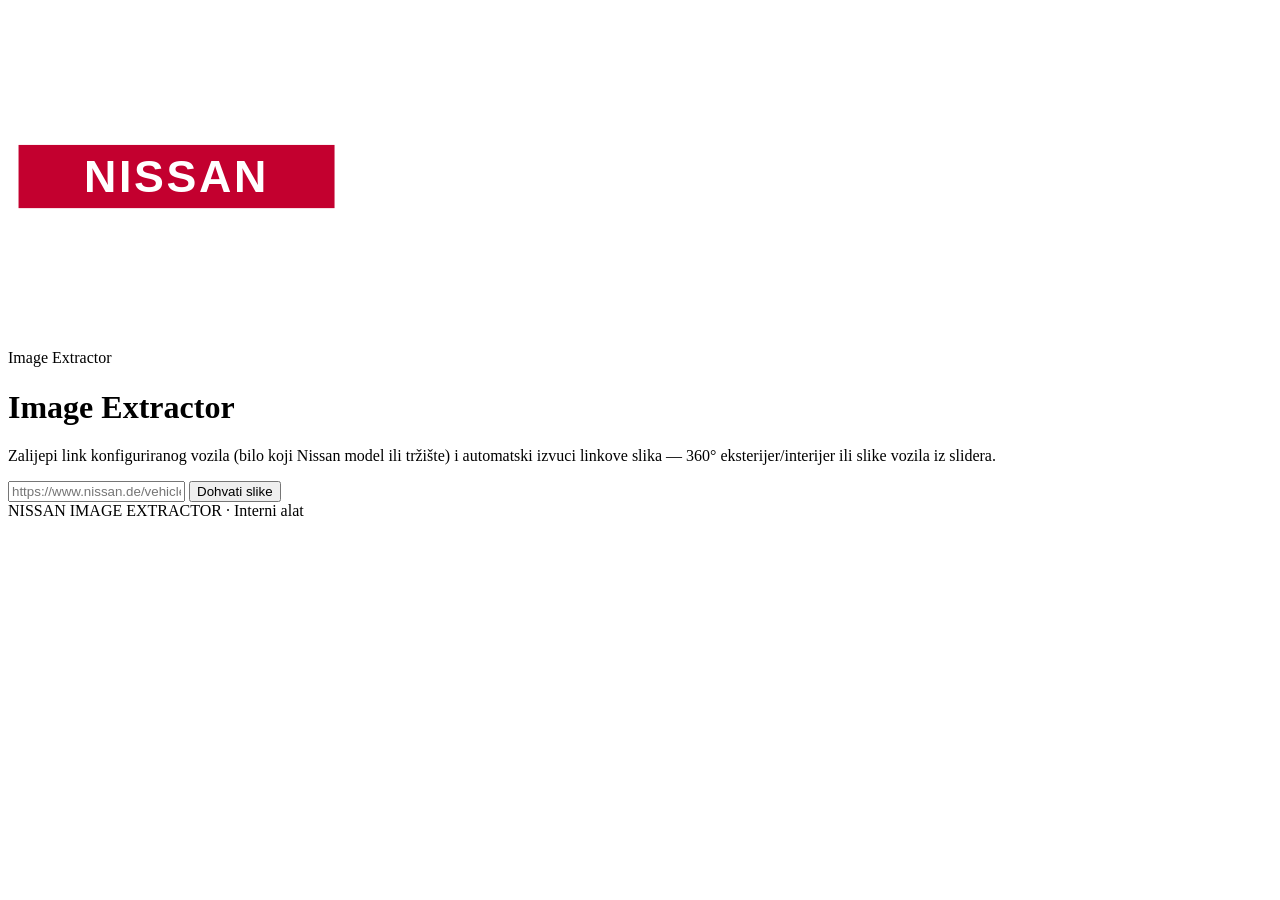
==== commit 10a54add: "Update index.html" ====
--- a/frontend/index.html
+++ b/frontend/index.html
@@ -21,8 +21,8 @@
 
   <div class="main">
     <div class="hero">
-      <h1>360° Image <span class="accent">Extractor</span></h1>
-      <p>Zalijepi link konfiguriranog vozila (bilo koji Nissan model ili tržište) i automatski izvuci linkove za eksterijer i 360° interijer panoramu.</p>
+      <h1>Image <span class="accent">Extractor</span></h1>
+      <p>Zalijepi link konfiguriranog vozila (bilo koji Nissan model ili tržište) i automatski izvuci linkove slika — 360° eksterijer/interijer ili slike vozila iz slidera.</p>
     </div>
 
     <div class="card">
@@ -94,17 +94,25 @@
       const results = document.getElementById('results');
       results.innerHTML = '';
 
-      if (data.vehicle_info) {
-        renderInfoCard(data.vehicle_info, data.codes);
-      }
-
+      if (data.codes) {
+        renderInfoCard(data.codes);
+      }
+
+      // IRIS tip (Qashqai, X-Trail, stari Leaf)
       renderSection('🚙 Eksterijer 360°', data.exterior_360);
       renderSection('🛋️ Interijer (360° Panorama)', data.interior_pannellum);
+
+      // CloudFront tip (novi Micra/Leaf)
+      if (data.cloudfront_images && data.cloudfront_images.length > 0) {
+        renderSection('📷 Slike vozila (Micra/Leaf tip)', data.cloudfront_images);
+      }
+
       renderSection('🖼️ Ostale slike', data.other_images);
 
       const noMain =
         (!data.exterior_360 || data.exterior_360.length === 0) &&
-        (!data.interior_pannellum || data.interior_pannellum.length === 0);
+        (!data.interior_pannellum || data.interior_pannellum.length === 0) &&
+        (!data.cloudfront_images || data.cloudfront_images.length === 0);
 
       if (noMain) {
         const div = document.createElement('div');
@@ -114,25 +122,23 @@
       }
     }
 
-    function renderInfoCard(info, codes) {
-      const results = document.getElementById('results');
+    function renderInfoCard(codes) {
+      const results = document.getElementById('results');
+
+      // Ako nema nijedne šifre (npr. CloudFront tip), ne prikazuj karticu
+      const hasCodes = codes.vehicle_code || codes.paint_code || codes.fabric_code;
+      if (!hasCodes) return;
+
       const card = document.createElement('div');
       card.className = 'section info-card';
 
       let rows = '';
-      if (info.model) rows += infoRow('Model', info.model);
-      if (info.grade) rows += infoRow('Verzija', info.grade);
-      if (info.price) rows += infoRow('Cijena', info.price);
-
-      if (codes) {
-        if (codes.paint_code) rows += infoRow('Šifra boje', '<span class="code-pill">' + codes.paint_code + '</span>');
-        if (codes.fabric_code) rows += infoRow('Šifra interijera', '<span class="code-pill">' + codes.fabric_code + '</span>');
-      }
-
-      if (!rows) return;
+      if (codes.vehicle_code) rows += infoRow('Šifra vozila', '<span class="code-pill">' + codes.vehicle_code + '</span>');
+      if (codes.paint_code) rows += infoRow('Šifra boje', '<span class="code-pill">' + codes.paint_code + '</span>');
+      if (codes.fabric_code) rows += infoRow('Šifra interijera', '<span class="code-pill">' + codes.fabric_code + '</span>');
 
       card.innerHTML =
-        '<div class="section-header"><h3>📋 Konfiguracija vozila</h3></div>' +
+        '<div class="section-header"><h3>📋 Šifre konfiguracije</h3></div>' +
         '<div class="section-body"><table class="info-table">' + rows + '</table></div>';
       results.appendChild(card);
     }
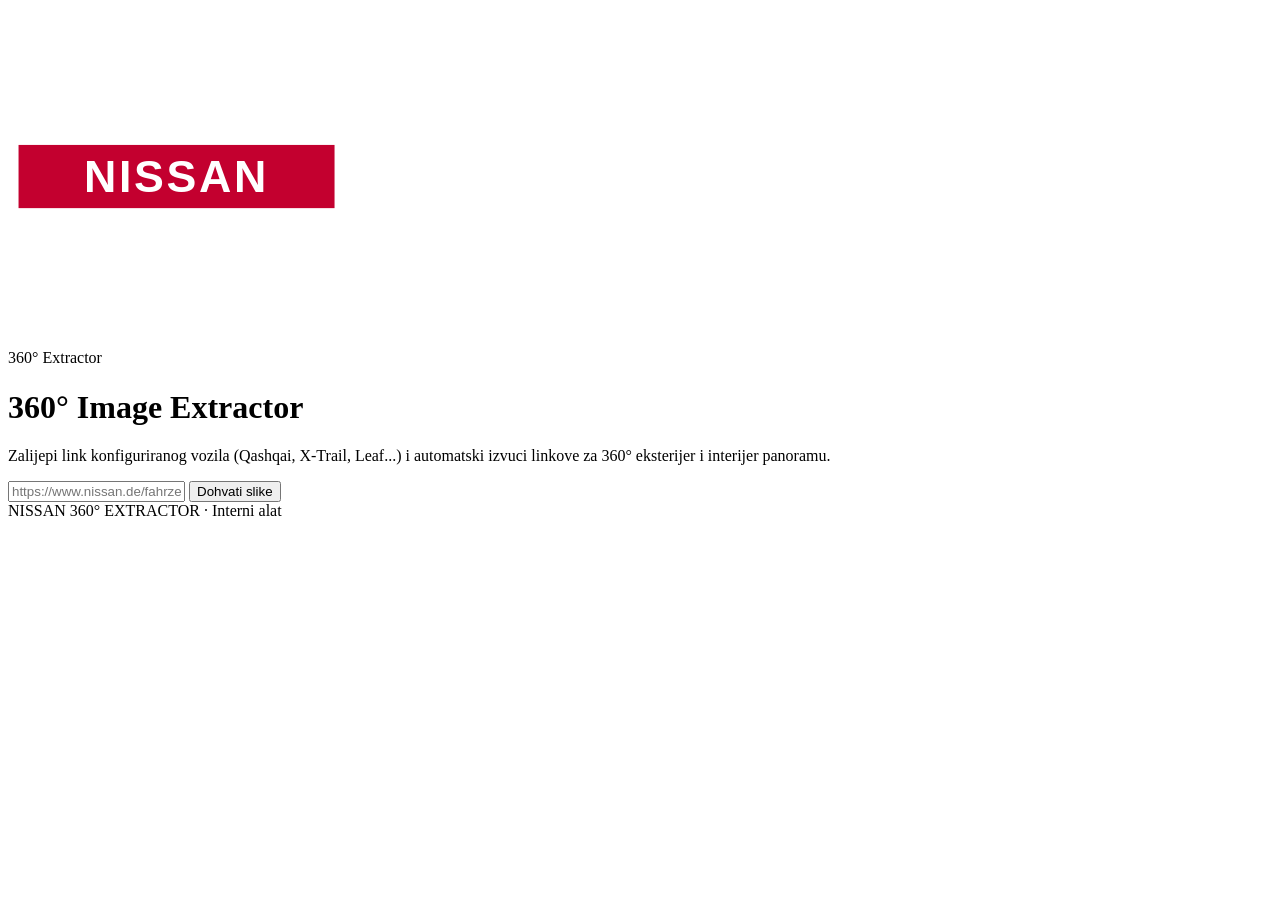
==== commit 7260c9ef: "Update index.html" ====
--- a/frontend/index.html
+++ b/frontend/index.html
@@ -3,7 +3,7 @@
 <head>
   <meta charset="UTF-8">
   <meta name="viewport" content="width=device-width, initial-scale=1.0">
-  <title>Nissan Image Extractor</title>
+  <title>Nissan 360° Extractor</title>
   <link rel="stylesheet" href="/static/style.css">
 </head>
 <body>
@@ -15,19 +15,19 @@
         <text x="32" y="35" font-size="8.5" fill="#ffffff" text-anchor="middle" font-weight="700" font-family="Arial, sans-serif" letter-spacing="0.5">NISSAN</text>
         <text x="76" y="40" font-size="26" fill="#ffffff" font-weight="700" letter-spacing="3" font-family="Arial, sans-serif">NISSAN</text>
       </svg>
-      <span class="header-title">Image <span>Extractor</span></span>
+      <span class="header-title">360° <span>Extractor</span></span>
     </div>
   </header>
 
   <div class="main">
     <div class="hero">
-      <h1>Image <span class="accent">Extractor</span></h1>
-      <p>Zalijepi link konfiguriranog vozila (bilo koji Nissan model ili tržište) i automatski izvuci linkove slika — 360° eksterijer/interijer ili slike vozila iz slidera.</p>
+      <h1>360° Image <span class="accent">Extractor</span></h1>
+      <p>Zalijepi link konfiguriranog vozila (Qashqai, X-Trail, Leaf...) i automatski izvuci linkove za 360° eksterijer i interijer panoramu.</p>
     </div>
 
     <div class="card">
       <div class="input-row">
-        <input id="urlInput" type="text" placeholder="https://www.nissan.de/vehicles/...">
+        <input id="urlInput" type="text" placeholder="https://www.nissan.de/fahrzeuge/...">
         <button class="btn" id="scrapeBtn" onclick="scrape()">Dohvati slike</button>
       </div>
       <div class="status" id="status"></div>
@@ -36,7 +36,7 @@
     <div class="results" id="results"></div>
   </div>
 
-  <footer class="footer">NISSAN IMAGE EXTRACTOR &middot; Interni alat</footer>
+  <footer class="footer">NISSAN 360° EXTRACTOR &middot; Interni alat</footer>
 
   <script>
     async function scrape() {
@@ -53,7 +53,7 @@
 
       btn.disabled = true;
       status.className = 'status';
-      status.innerHTML = '<span class="spinner"></span> Učitavam stranicu i tražim slike... (20-40s)';
+      status.innerHTML = '<span class="spinner"></span> Učitavam stranicu i tražim slike...';
       results.innerHTML = '';
 
       try {
@@ -65,7 +65,7 @@
 
         const text = await res.text();
         if (!text) {
-          throw new Error('Server nije vratio odgovor (moguć restart zbog memorije). Pokušaj ponovno za nekoliko sekundi.');
+          throw new Error('Server nije vratio odgovor. Pokušaj ponovno za nekoliko sekundi.');
         }
 
         let json;
@@ -98,34 +98,23 @@
         renderInfoCard(data.codes);
       }
 
-      // IRIS tip (Qashqai, X-Trail, stari Leaf)
       renderSection('🚙 Eksterijer 360°', data.exterior_360);
       renderSection('🛋️ Interijer (360° Panorama)', data.interior_pannellum);
 
-      // CloudFront tip (novi Micra/Leaf)
-      if (data.cloudfront_images && data.cloudfront_images.length > 0) {
-        renderSection('📷 Slike vozila (Micra/Leaf tip)', data.cloudfront_images);
-      }
-
-      renderSection('🖼️ Ostale slike', data.other_images);
-
       const noMain =
         (!data.exterior_360 || data.exterior_360.length === 0) &&
-        (!data.interior_pannellum || data.interior_pannellum.length === 0) &&
-        (!data.cloudfront_images || data.cloudfront_images.length === 0);
+        (!data.interior_pannellum || data.interior_pannellum.length === 0);
 
       if (noMain) {
         const div = document.createElement('div');
         div.className = 'section';
-        div.innerHTML = '<div class="section-body"><p class="empty">Nisu pronađene glavne slike vozila. Provjeri link ili pokušaj ponovno.</p></div>';
+        div.innerHTML = '<div class="section-body"><p class="empty">Nisu pronađene slike. Provjeri je li link IRIS konfigurator (Qashqai/X-Trail/Leaf) ili pokušaj ponovno.</p></div>';
         results.appendChild(div);
       }
     }
 
     function renderInfoCard(codes) {
       const results = document.getElementById('results');
-
-      // Ako nema nijedne šifre (npr. CloudFront tip), ne prikazuj karticu
       const hasCodes = codes.vehicle_code || codes.paint_code || codes.fabric_code;
       if (!hasCodes) return;
 
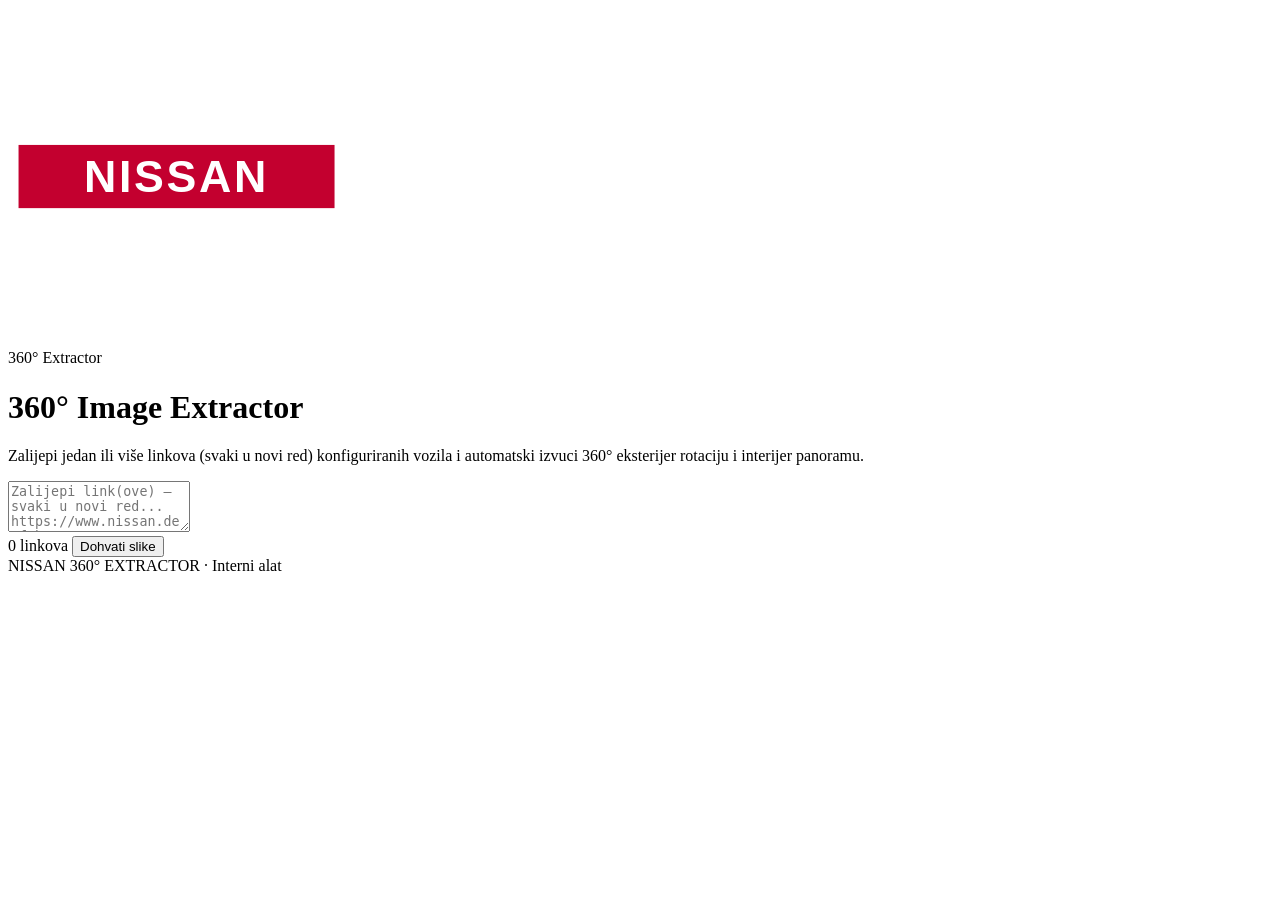
==== commit 7ba4a807: "Update index.html" ====
--- a/frontend/index.html
+++ b/frontend/index.html
@@ -22,13 +22,14 @@
   <div class="main">
     <div class="hero">
       <h1>360° Image <span class="accent">Extractor</span></h1>
-      <p>Zalijepi link konfiguriranog vozila (Qashqai, X-Trail, Leaf...) i automatski izvuci linkove za 360° eksterijer i interijer panoramu.</p>
+      <p>Zalijepi jedan ili više linkova (svaki u novi red) konfiguriranih vozila i automatski izvuci 360° eksterijer rotaciju i interijer panoramu.</p>
     </div>
 
     <div class="card">
-      <div class="input-row">
-        <input id="urlInput" type="text" placeholder="https://www.nissan.de/fahrzeuge/...">
-        <button class="btn" id="scrapeBtn" onclick="scrape()">Dohvati slike</button>
+      <textarea id="urlInput" rows="3" placeholder="Zalijepi link(ove) — svaki u novi red...&#10;https://www.nissan.de/fahrzeuge/...&#10;https://www.nissan.de/fahrzeuge/..."></textarea>
+      <div class="input-actions">
+        <span class="hint" id="linkCount">0 linkova</span>
+        <button class="btn" id="scrapeBtn" onclick="scrapeAll()">Dohvati slike</button>
       </div>
       <div class="status" id="status"></div>
     </div>
@@ -39,78 +40,115 @@
   <footer class="footer">NISSAN 360° EXTRACTOR &middot; Interni alat</footer>
 
   <script>
-    async function scrape() {
-      const url = document.getElementById('urlInput').value.trim();
+    const urlInput = document.getElementById('urlInput');
+    const linkCount = document.getElementById('linkCount');
+
+    urlInput.addEventListener('input', function () {
+      const links = getLinks();
+      linkCount.textContent = links.length + (links.length === 1 ? ' link' : ' linkova');
+    });
+
+    function getLinks() {
+      return urlInput.value.split('\n').map(l => l.trim()).filter(l => l.length > 0);
+    }
+
+    async function scrapeAll() {
+      const links = getLinks();
       const btn = document.getElementById('scrapeBtn');
       const status = document.getElementById('status');
       const results = document.getElementById('results');
 
-      if (!url) {
-        status.className = 'status error';
-        status.textContent = '⚠️ Molim unesi link!';
+      // Validacija
+      if (links.length === 0) {
+        setStatus('error', '⚠️ Unesi barem jedan link!');
         return;
       }
+      const invalid = links.filter(l => !l.toLowerCase().includes('nissan.'));
+      if (invalid.length > 0) {
+        setStatus('error', '⚠️ Neki linkovi ne izgledaju kao Nissan linkovi. Provjeri unos.');
+        return;
+      }
 
       btn.disabled = true;
-      status.className = 'status';
-      status.innerHTML = '<span class="spinner"></span> Učitavam stranicu i tražim slike...';
       results.innerHTML = '';
 
-      try {
-        const res = await fetch('/scrape', {
-          method: 'POST',
-          headers: { 'Content-Type': 'application/json' },
-          body: JSON.stringify({ url })
-        });
-
-        const text = await res.text();
-        if (!text) {
-          throw new Error('Server nije vratio odgovor. Pokušaj ponovno za nekoliko sekundi.');
+      // Batch - obradi jedan po jedan (sekvencijalno = štedi memoriju)
+      for (let i = 0; i < links.length; i++) {
+        const url = links[i];
+        const prefix = links.length > 1 ? ('[' + (i + 1) + '/' + links.length + '] ') : '';
+
+        setStatus('', '<span class="spinner"></span> ' + prefix + 'Otvaram stranicu...');
+        await sleep(300);
+        setStatus('', '<span class="spinner"></span> ' + prefix + 'Tražim 360° slike... (može potrajati)');
+
+        try {
+          const res = await fetch('/scrape', {
+            method: 'POST',
+            headers: { 'Content-Type': 'application/json' },
+            body: JSON.stringify({ url })
+          });
+
+          const text = await res.text();
+          if (!text) throw new Error('Server nije vratio odgovor. Pokušaj ponovno.');
+
+          let json;
+          try { json = JSON.parse(text); }
+          catch (e) { throw new Error('Neispravan odgovor servera.'); }
+
+          if (!json.success) throw new Error(json.error || 'Nepoznata greška.');
+
+          renderResult(url, json.data, links.length > 1 ? (i + 1) : null);
+        } catch (e) {
+          renderError(url, e.message, links.length > 1 ? (i + 1) : null);
         }
-
-        let json;
-        try {
-          json = JSON.parse(text);
-        } catch (parseErr) {
-          throw new Error('Neispravan odgovor servera. Pokušaj ponovno.');
-        }
-
-        if (!json.success) {
-          throw new Error(json.error || 'Nepoznata greška na serveru.');
-        }
-
-        render(json.data);
-        status.className = 'status success';
-        status.textContent = '✅ Pronađeno ukupno ' + json.data.total + ' izvornih slika.';
-      } catch (e) {
-        status.className = 'status error';
-        status.textContent = '❌ Greška: ' + e.message;
-      } finally {
-        btn.disabled = false;
-      }
-    }
-
-    function render(data) {
-      const results = document.getElementById('results');
-      results.innerHTML = '';
-
-      if (data.codes) {
-        renderInfoCard(data.codes);
-      }
-
-      renderSection('🚙 Eksterijer 360°', data.exterior_360);
-      renderSection('🛋️ Interijer (360° Panorama)', data.interior_pannellum);
+      }
+
+      setStatus('success', '✅ Obrada završena (' + links.length + ' ' + (links.length === 1 ? 'link' : 'linkova') + ').');
+      btn.disabled = false;
+    }
+
+    function sleep(ms) { return new Promise(r => setTimeout(r, ms)); }
+
+    function setStatus(cls, html) {
+      const status = document.getElementById('status');
+      status.className = 'status' + (cls ? ' ' + cls : '');
+      status.innerHTML = html;
+    }
+
+    function renderResult(url, data, index) {
+      const results = document.getElementById('results');
+
+      if (index) {
+        const divider = document.createElement('div');
+        divider.className = 'batch-divider';
+        divider.textContent = 'Vozilo #' + index;
+        results.appendChild(divider);
+      }
+
+      if (data.codes) renderInfoCard(data.codes);
+
+      renderSection('🚙 Eksterijer 360° (rotacija)', data.exterior_rotation, true);
+      renderSection('🛋️ Interijer (360° Panorama)', data.interior_pannellum, true);
 
       const noMain =
-        (!data.exterior_360 || data.exterior_360.length === 0) &&
+        (!data.exterior_rotation || data.exterior_rotation.length === 0) &&
         (!data.interior_pannellum || data.interior_pannellum.length === 0);
 
       if (noMain) {
         const div = document.createElement('div');
         div.className = 'section';
-        div.innerHTML = '<div class="section-body"><p class="empty">Nisu pronađene slike. Provjeri je li link IRIS konfigurator (Qashqai/X-Trail/Leaf) ili pokušaj ponovno.</p></div>';
+        div.innerHTML = '<div class="section-body"><p class="empty">Nisu pronađene slike. Provjeri je li link IRIS konfigurator (Qashqai/X-Trail/Leaf).</p></div>';
         results.appendChild(div);
       }
+    }
+
+    function renderError(url, msg, index) {
+      const results = document.getElementById('results');
+      const div = document.createElement('div');
+      div.className = 'section';
+      const label = index ? ('Vozilo #' + index + ' — ') : '';
+      div.innerHTML = '<div class="section-body"><p class="empty" style="color:#c3002f">❌ ' + label + 'Greška: ' + msg + '</p></div>';
+      results.appendChild(div);
     }
 
     function renderInfoCard(codes) {
@@ -136,7 +174,7 @@
       return '<tr><td class="info-label">' + label + '</td><td class="info-value">' + value + '</td></tr>';
     }
 
-    function renderSection(title, links) {
+    function renderSection(title, links, withPreview) {
       const results = document.getElementById('results');
       const count = links ? links.length : 0;
 
@@ -154,14 +192,13 @@
         copyAllBtn.onclick = function () { copyAll(links); };
         header.appendChild(copyAllBtn);
       }
-
       section.appendChild(header);
 
       const body = document.createElement('div');
       body.className = 'section-body';
 
       if (count === 0) {
-        body.innerHTML = '<p class="empty">Nema rezultata u ovoj kategoriji.</p>';
+        body.innerHTML = '<p class="empty">Nema rezultata.</p>';
         section.appendChild(body);
         results.appendChild(section);
         return;
@@ -170,6 +207,15 @@
       links.forEach(function (link) {
         const item = document.createElement('div');
         item.className = 'img-item';
+
+        if (withPreview) {
+          const thumb = document.createElement('img');
+          thumb.className = 'thumb';
+          thumb.src = link;
+          thumb.loading = 'lazy';
+          thumb.onerror = function () { thumb.style.display = 'none'; };
+          item.appendChild(thumb);
+        }
 
         const a = document.createElement('a');
         a.href = link;
@@ -185,13 +231,13 @@
         copyBtn.textContent = 'Kopiraj';
         copyBtn.onclick = function () { copyOne(link, copyBtn); };
 
-        const openBtn = document.createElement('button');
-        openBtn.className = 'mini-btn';
-        openBtn.textContent = 'Otvori';
-        openBtn.onclick = function () { window.open(link, '_blank'); };
+        const dlBtn = document.createElement('button');
+        dlBtn.className = 'mini-btn dl';
+        dlBtn.textContent = '⬇ Skini';
+        dlBtn.onclick = function () { downloadImage(link); };
 
         group.appendChild(copyBtn);
-        group.appendChild(openBtn);
+        group.appendChild(dlBtn);
 
         item.appendChild(a);
         item.appendChild(group);
@@ -204,9 +250,9 @@
 
     function copyOne(text, btn) {
       navigator.clipboard.writeText(text).then(function () {
-        const original = btn.textContent;
-        btn.textContent = '✓ Kopirano';
-        setTimeout(function () { btn.textContent = original; }, 1500);
+        const o = btn.textContent;
+        btn.textContent = '✓';
+        setTimeout(function () { btn.textContent = o; }, 1200);
       });
     }
 
@@ -216,9 +262,26 @@
       });
     }
 
-    document.getElementById('urlInput').addEventListener('keypress', function (e) {
-      if (e.key === 'Enter') { scrape(); }
-    });
+    async function downloadImage(url) {
+      try {
+        const res = await fetch(url);
+        const blob = await res.blob();
+        const a = document.createElement('a');
+        const objUrl = URL.createObjectURL(blob);
+        a.href = objUrl;
+        // Ime datoteke iz pov parametra
+        const povMatch = url.match(/pov=([^,&]+)/);
+        const name = povMatch ? povMatch[1] : 'nissan-image';
+        a.download = name + '.jpg';
+        document.body.appendChild(a);
+        a.click();
+        document.body.removeChild(a);
+        URL.revokeObjectURL(objUrl);
+      } catch (e) {
+        // Fallback - otvori u novom tabu ako fetch ne uspije (CORS)
+        window.open(url, '_blank');
+      }
+    }
   </script>
 </body>
 </html>
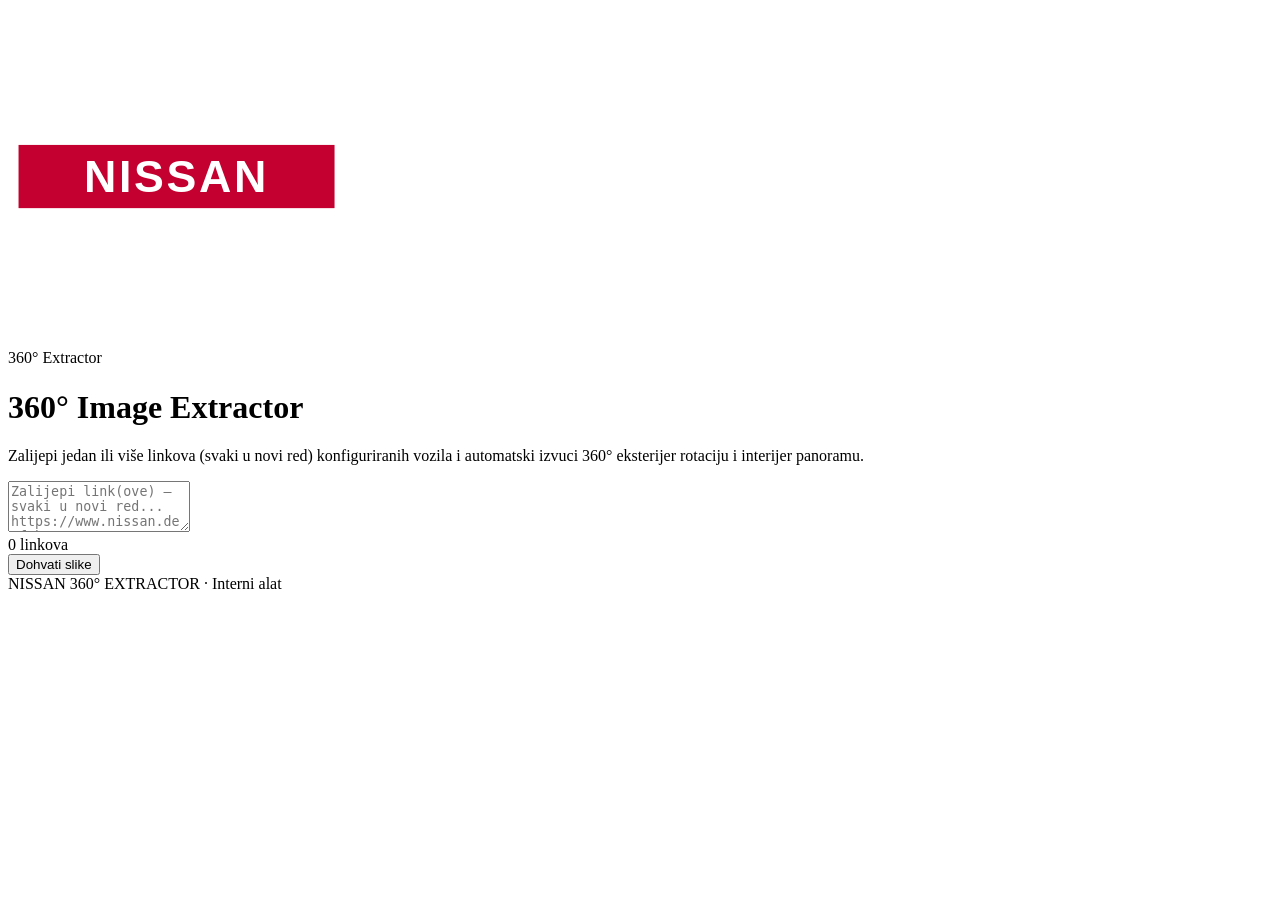
==== commit 0e69cbed: "Update index.html" ====
--- a/frontend/index.html
+++ b/frontend/index.html
@@ -29,7 +29,10 @@
       <textarea id="urlInput" rows="3" placeholder="Zalijepi link(ove) — svaki u novi red...&#10;https://www.nissan.de/fahrzeuge/...&#10;https://www.nissan.de/fahrzeuge/..."></textarea>
       <div class="input-actions">
         <span class="hint" id="linkCount">0 linkova</span>
-        <button class="btn" id="scrapeBtn" onclick="scrapeAll()">Dohvati slike</button>
+        <div style="display:flex; gap:10px;">
+          <button class="btn-secondary" id="toggleAllBtn" onclick="toggleAll()" style="display:none;">Skupi sve</button>
+          <button class="btn" id="scrapeBtn" onclick="scrapeAll()">Dohvati slike</button>
+        </div>
       </div>
       <div class="status" id="status"></div>
     </div>
@@ -55,10 +58,9 @@
     async function scrapeAll() {
       const links = getLinks();
       const btn = document.getElementById('scrapeBtn');
-      const status = document.getElementById('status');
-      const results = document.getElementById('results');
-
-      // Validacija
+      const results = document.getElementById('results');
+      const toggleBtn = document.getElementById('toggleAllBtn');
+
       if (links.length === 0) {
         setStatus('error', '⚠️ Unesi barem jedan link!');
         return;
@@ -71,8 +73,8 @@
 
       btn.disabled = true;
       results.innerHTML = '';
-
-      // Batch - obradi jedan po jedan (sekvencijalno = štedi memoriju)
+      toggleBtn.style.display = 'none';
+
       for (let i = 0; i < links.length; i++) {
         const url = links[i];
         const prefix = links.length > 1 ? ('[' + (i + 1) + '/' + links.length + '] ') : '';
@@ -105,6 +107,8 @@
 
       setStatus('success', '✅ Obrada završena (' + links.length + ' ' + (links.length === 1 ? 'link' : 'linkova') + ').');
       btn.disabled = false;
+      toggleBtn.style.display = 'inline-block';
+      toggleBtn.textContent = 'Skupi sve';
     }
 
     function sleep(ms) { return new Promise(r => setTimeout(r, ms)); }
@@ -113,6 +117,17 @@
       const status = document.getElementById('status');
       status.className = 'status' + (cls ? ' ' + cls : '');
       status.innerHTML = html;
+    }
+
+    function toggleAll() {
+      const sections = document.querySelectorAll('#results .section');
+      const btn = document.getElementById('toggleAllBtn');
+      const shouldCollapse = btn.textContent === 'Skupi sve';
+      sections.forEach(function (s) {
+        if (shouldCollapse) s.classList.add('collapsed');
+        else s.classList.remove('collapsed');
+      });
+      btn.textContent = shouldCollapse ? 'Raširi sve' : 'Skupi sve';
     }
 
     function renderResult(url, data, index) {
@@ -127,8 +142,8 @@
 
       if (data.codes) renderInfoCard(data.codes);
 
-      renderSection('🚙 Eksterijer 360° (rotacija)', data.exterior_rotation, true);
-      renderSection('🛋️ Interijer (360° Panorama)', data.interior_pannellum, true);
+      renderSection('🚙 Eksterijer 360° (rotacija)', data.exterior_rotation, true, true);
+      renderSection('🛋️ Interijer (360° Panorama)', data.interior_pannellum, true, false);
 
       const noMain =
         (!data.exterior_rotation || data.exterior_rotation.length === 0) &&
@@ -164,9 +179,18 @@
       if (codes.paint_code) rows += infoRow('Šifra boje', '<span class="code-pill">' + codes.paint_code + '</span>');
       if (codes.fabric_code) rows += infoRow('Šifra interijera', '<span class="code-pill">' + codes.fabric_code + '</span>');
 
-      card.innerHTML =
-        '<div class="section-header"><h3>📋 Šifre konfiguracije</h3></div>' +
-        '<div class="section-body"><table class="info-table">' + rows + '</table></div>';
+      const header = document.createElement('div');
+      header.className = 'section-header clickable';
+      header.innerHTML = '<h3><span class="toggle-arrow">▼</span> 📋 Šifre konfiguracije</h3>';
+
+      const body = document.createElement('div');
+      body.className = 'section-body';
+      body.innerHTML = '<table class="info-table">' + rows + '</table>';
+
+      header.onclick = function () { card.classList.toggle('collapsed'); };
+
+      card.appendChild(header);
+      card.appendChild(body);
       results.appendChild(card);
     }
 
@@ -174,7 +198,7 @@
       return '<tr><td class="info-label">' + label + '</td><td class="info-value">' + value + '</td></tr>';
     }
 
-    function renderSection(title, links, withPreview) {
+    function renderSection(title, links, withPreview, collapsed) {
       const results = document.getElementById('results');
       const count = links ? links.length : 0;
 
@@ -182,16 +206,29 @@
       section.className = 'section';
 
       const header = document.createElement('div');
-      header.className = 'section-header';
-      header.innerHTML = '<h3>' + title + ' <span class="badge">' + count + '</span></h3>';
+      header.className = 'section-header clickable';
+
+      const titleWrap = document.createElement('h3');
+      titleWrap.innerHTML = '<span class="toggle-arrow">▼</span> ' + title + ' <span class="badge">' + count + '</span>';
+      header.appendChild(titleWrap);
+
+      const headerRight = document.createElement('div');
+      headerRight.style.display = 'flex';
+      headerRight.style.gap = '10px';
+      headerRight.style.alignItems = 'center';
 
       if (count > 0) {
         const copyAllBtn = document.createElement('button');
         copyAllBtn.className = 'copy-all';
         copyAllBtn.textContent = '📋 Kopiraj sve';
-        copyAllBtn.onclick = function () { copyAll(links); };
-        header.appendChild(copyAllBtn);
-      }
+        copyAllBtn.onclick = function (e) {
+          e.stopPropagation();
+          copyAll(links);
+        };
+        headerRight.appendChild(copyAllBtn);
+      }
+      header.appendChild(headerRight);
+
       section.appendChild(header);
 
       const body = document.createElement('div');
@@ -199,52 +236,57 @@
 
       if (count === 0) {
         body.innerHTML = '<p class="empty">Nema rezultata.</p>';
-        section.appendChild(body);
-        results.appendChild(section);
-        return;
-      }
-
-      links.forEach(function (link) {
-        const item = document.createElement('div');
-        item.className = 'img-item';
-
-        if (withPreview) {
-          const thumb = document.createElement('img');
-          thumb.className = 'thumb';
-          thumb.src = link;
-          thumb.loading = 'lazy';
-          thumb.onerror = function () { thumb.style.display = 'none'; };
-          item.appendChild(thumb);
-        }
-
-        const a = document.createElement('a');
-        a.href = link;
-        a.target = '_blank';
-        a.className = 'img-link';
-        a.textContent = link;
-
-        const group = document.createElement('div');
-        group.className = 'btn-group';
-
-        const copyBtn = document.createElement('button');
-        copyBtn.className = 'mini-btn';
-        copyBtn.textContent = 'Kopiraj';
-        copyBtn.onclick = function () { copyOne(link, copyBtn); };
-
-        const dlBtn = document.createElement('button');
-        dlBtn.className = 'mini-btn dl';
-        dlBtn.textContent = '⬇ Skini';
-        dlBtn.onclick = function () { downloadImage(link); };
-
-        group.appendChild(copyBtn);
-        group.appendChild(dlBtn);
-
-        item.appendChild(a);
-        item.appendChild(group);
-        body.appendChild(item);
-      });
+      } else {
+        links.forEach(function (link) {
+          const item = document.createElement('div');
+          item.className = 'img-item';
+
+          if (withPreview) {
+            const thumb = document.createElement('img');
+            thumb.className = 'thumb';
+            thumb.src = link;
+            thumb.loading = 'lazy';
+            thumb.onerror = function () { thumb.style.display = 'none'; };
+            item.appendChild(thumb);
+          }
+
+          const a = document.createElement('a');
+          a.href = link;
+          a.target = '_blank';
+          a.className = 'img-link';
+          a.textContent = link;
+
+          const group = document.createElement('div');
+          group.className = 'btn-group';
+
+          const copyBtn = document.createElement('button');
+          copyBtn.className = 'mini-btn';
+          copyBtn.textContent = 'Kopiraj';
+          copyBtn.onclick = function () { copyOne(link, copyBtn); };
+
+          const dlBtn = document.createElement('button');
+          dlBtn.className = 'mini-btn dl';
+          dlBtn.textContent = '⬇ Skini';
+          dlBtn.onclick = function () { downloadImage(link); };
+
+          group.appendChild(copyBtn);
+          group.appendChild(dlBtn);
+
+          item.appendChild(a);
+          item.appendChild(group);
+          body.appendChild(item);
+        });
+      }
 
       section.appendChild(body);
+
+      if (collapsed) {
+        section.classList.add('collapsed');
+      }
+      header.onclick = function () {
+        section.classList.toggle('collapsed');
+      };
+
       results.appendChild(section);
     }
 
@@ -269,7 +311,6 @@
         const a = document.createElement('a');
         const objUrl = URL.createObjectURL(blob);
         a.href = objUrl;
-        // Ime datoteke iz pov parametra
         const povMatch = url.match(/pov=([^,&]+)/);
         const name = povMatch ? povMatch[1] : 'nissan-image';
         a.download = name + '.jpg';
@@ -278,7 +319,6 @@
         document.body.removeChild(a);
         URL.revokeObjectURL(objUrl);
       } catch (e) {
-        // Fallback - otvori u novom tabu ako fetch ne uspije (CORS)
         window.open(url, '_blank');
       }
     }
